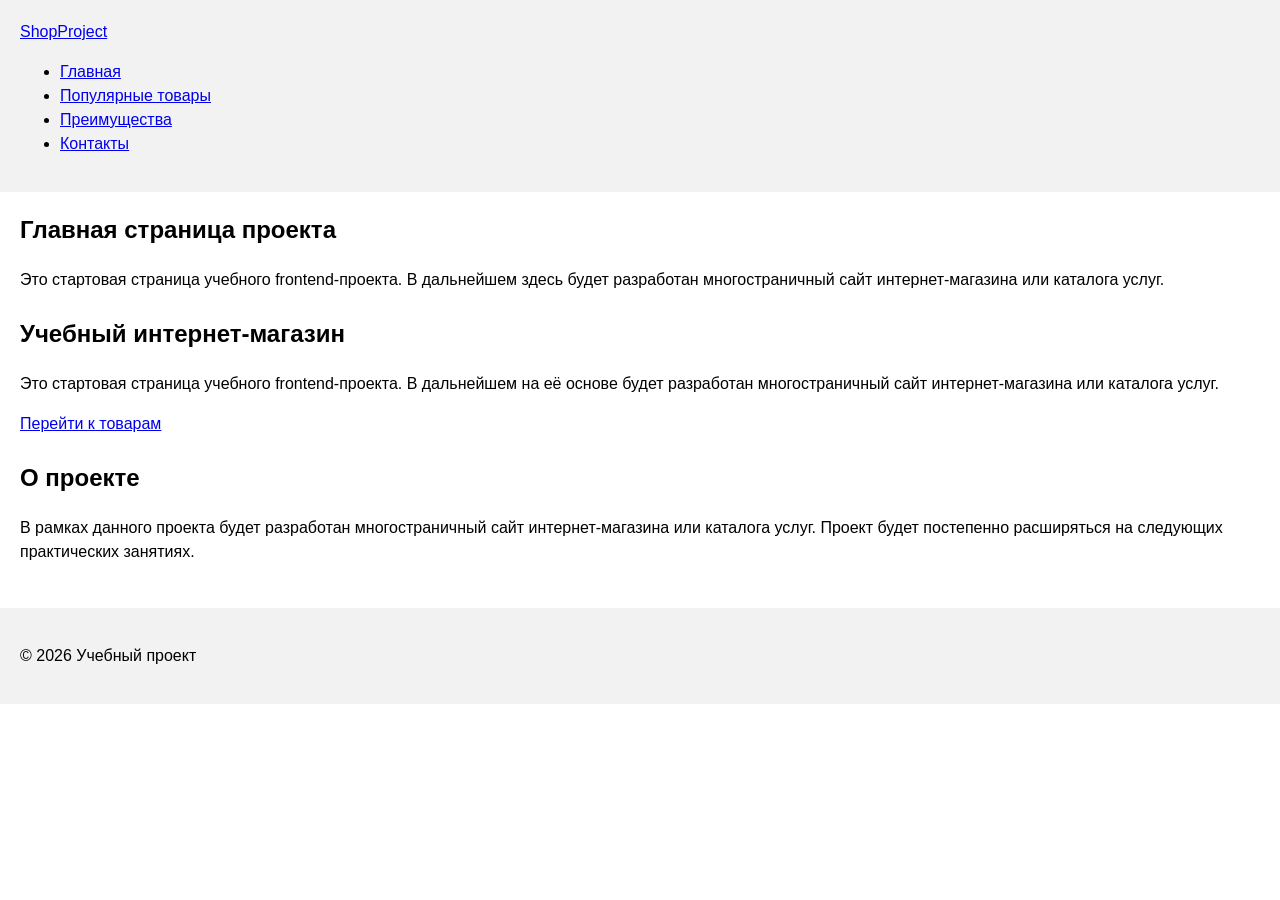
==== index.html @ 8d0f1287 "add hero" ====
<!DOCTYPE html>
<html lang="ru">
<head>
  <meta charset="UTF-8">
  <meta name="viewport" content="width=device-width, initial-scale=1.0">
  <title>Каталог товаров</title>
  <link rel="stylesheet" href="css/style.css">
</head>
<body>
<header>
  <div class="site-header">
    <a class="site-logo" href="index.html">ShopProject</a>

    <nav class="site-nav" aria-label="Основная навигация">
      <ul class="site-nav__list">
        <li><a href="index.html">Главная</a></li>
        <li><a href="#popular">Популярные товары</a></li>
        <li><a href="#advantages">Преимущества</a></li>
        <li><a href="#contacts">Контакты</a></li>
      </ul>
    </nav>
  </div>
</header>


  <main>
    <section>
      <h2>Главная страница проекта</h2>
      <p>
        Это стартовая страница учебного frontend-проекта.
        В дальнейшем здесь будет разработан многостраничный сайт
        интернет-магазина или каталога услуг.
      </p>
    </section>
    <section class="hero">
  <h1>Учебный интернет-магазин</h1>
  <p>
    Это стартовая страница учебного frontend-проекта.
    В дальнейшем на её основе будет разработан многостраничный сайт
    интернет-магазина или каталога услуг.
  </p>
  <a class="button" href="#popular">Перейти к товарам</a>
</section>

<section>
  <h2>О проекте</h2>
  <p>
    В рамках данного проекта будет разработан многостраничный сайт
    интернет-магазина или каталога услуг. Проект будет постепенно
    расширяться на следующих практических занятиях.
  </p>
</section>

  </main>

  <footer>
    <p>&copy; 2026 Учебный проект</p>
  </footer>
</body>
</html>
---- css/style.css ----
body {
  margin: 0;
  font-family: Arial, sans-serif;
  line-height: 1.5;
}

header,
main,
footer {
  padding: 20px;
}

header {
  background-color: #f2f2f2;
}

footer {
  background-color: #f2f2f2;
}
section {
  margin-bottom: 24px;
}

section h2 {
  margin-top: 0;
}
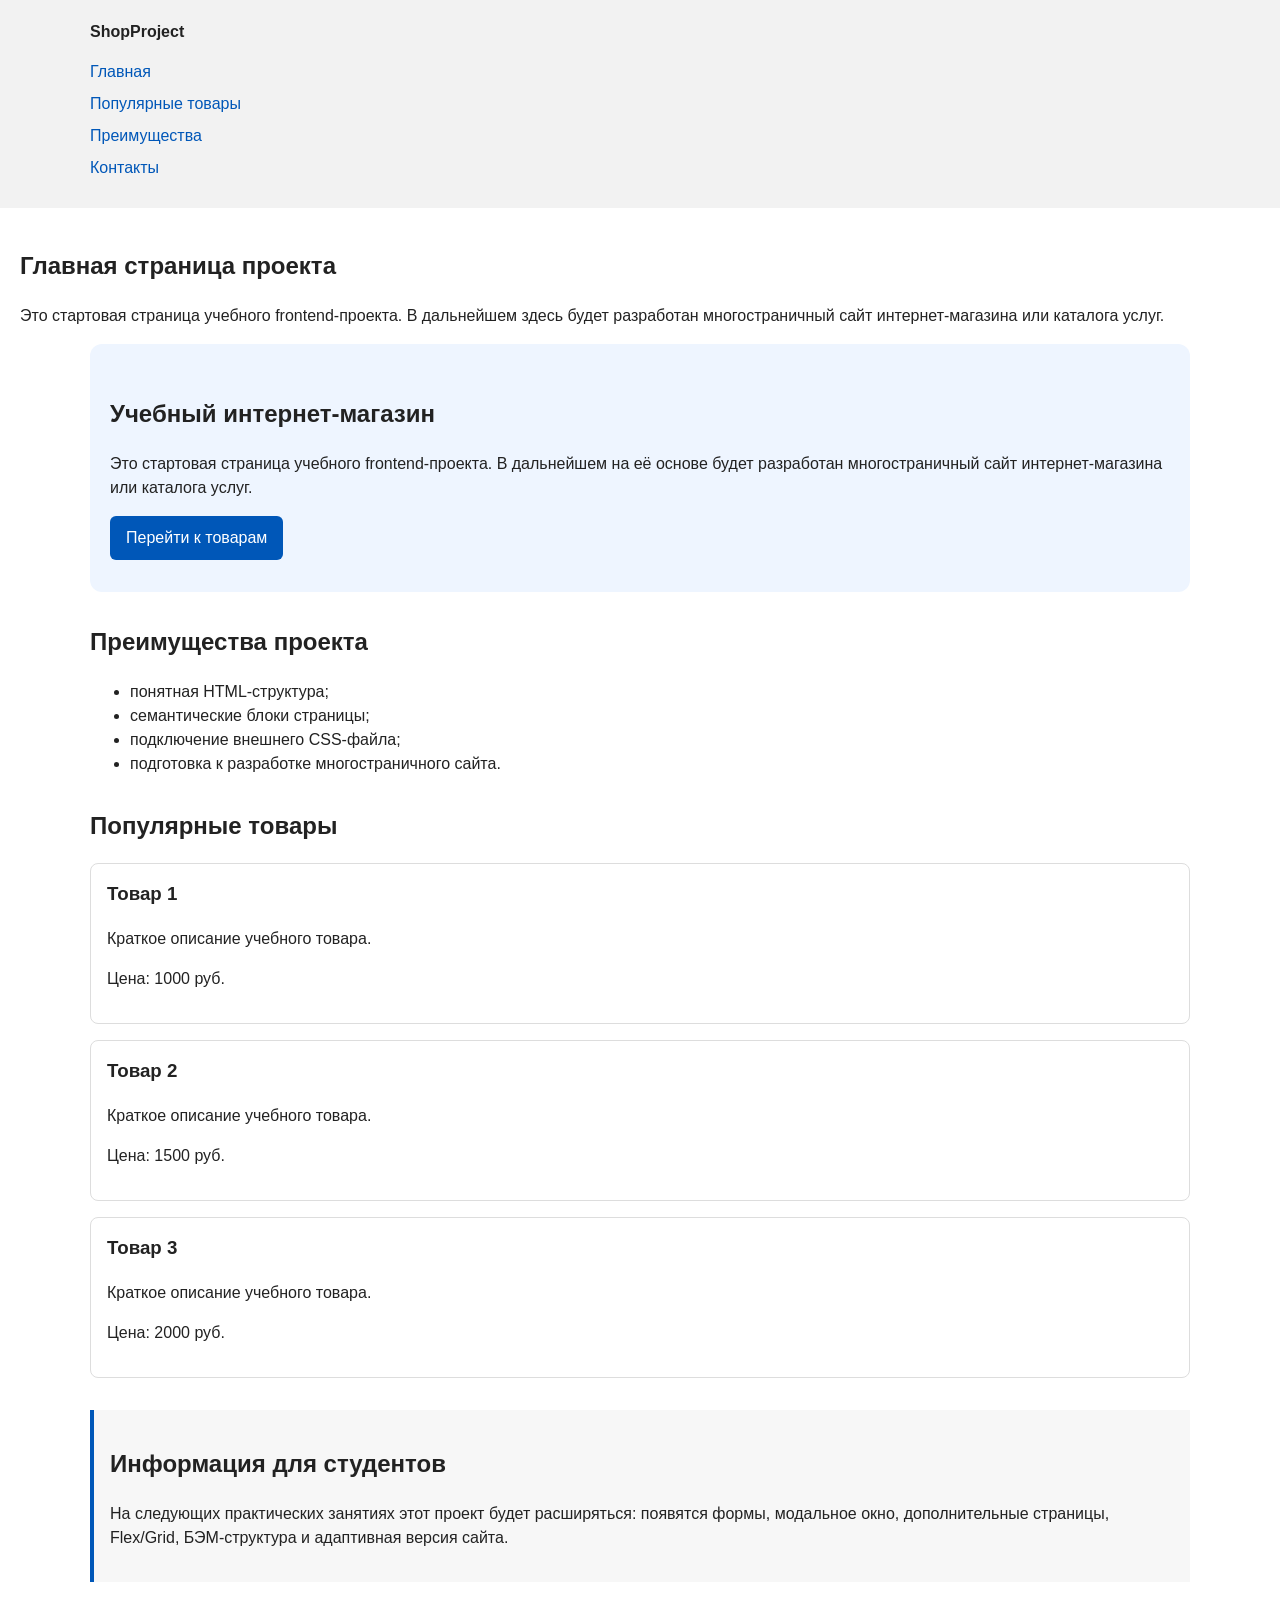
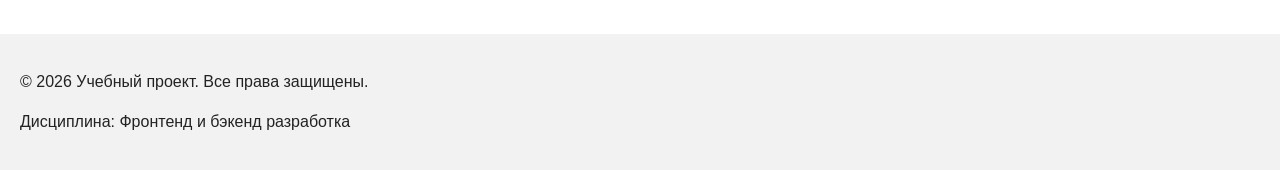
==== commit 495c598d: "feat: add semantic HTML structure and base CSS styles" ====
--- a/index.html
+++ b/index.html
@@ -41,20 +41,55 @@
   </p>
   <a class="button" href="#popular">Перейти к товарам</a>
 </section>
+<section class="section" id="advantages">
+  <h2>Преимущества проекта</h2>
 
-<section>
-  <h2>О проекте</h2>
+  <ul class="advantages-list">
+    <li>понятная HTML-структура;</li>
+    <li>семантические блоки страницы;</li>
+    <li>подключение внешнего CSS-файла;</li>
+    <li>подготовка к разработке многостраничного сайта.</li>
+  </ul>
+</section>
+<section class="section" id="popular">
+  <h2>Популярные товары</h2>
+
+  <article class="product-card">
+    <h3>Товар 1</h3>
+    <p>Краткое описание учебного товара.</p>
+    <p>Цена: 1000 руб.</p>
+  </article>
+
+  <article class="product-card">
+    <h3>Товар 2</h3>
+    <p>Краткое описание учебного товара.</p>
+    <p>Цена: 1500 руб.</p>
+  </article>
+
+  <article class="product-card">
+    <h3>Товар 3</h3>
+    <p>Краткое описание учебного товара.</p>
+    <p>Цена: 2000 руб.</p>
+  </article>
+</section>
+<aside class="aside-info">
+  <h2>Информация для студентов</h2>
   <p>
-    В рамках данного проекта будет разработан многостраничный сайт
-    интернет-магазина или каталога услуг. Проект будет постепенно
-    расширяться на следующих практических занятиях.
+    На следующих практических занятиях этот проект будет расширяться:
+    появятся формы, модальное окно, дополнительные страницы, Flex/Grid,
+    БЭМ-структура и адаптивная версия сайта.
   </p>
-</section>
+</aside>
+
+
+
 
   </main>
 
-  <footer>
-    <p>&copy; 2026 Учебный проект</p>
-  </footer>
+<footer id="contacts">
+  <p>&copy; 2026 Учебный проект. Все права защищены.</p>
+  <p>Дисциплина: Фронтенд и бэкенд разработка</p>
+</footer>
+
 </body>
 </html>
--- a/css/style.css
+++ b/css/style.css
@@ -1,26 +1,169 @@
+/* 
+  Универсальное правило для всех элементов.
+  border-box делает расчёт размеров более понятным:
+  width включает content, padding и border.
+*/
+* {
+  box-sizing: border-box;
+}
+
+/*
+  Убираем стандартный внешний отступ браузера у body.
+  Без этого вокруг страницы может появиться белая рамка.
+*/
 body {
   margin: 0;
-  font-family: Arial, sans-serif;
+  font-family: ComicSansMS, sans-serif;
   line-height: 1.5;
+  color: #222222;
+  background-color: #ffffff;
 }
-
+/*
+  Задаём внутренние отступы для основных областей страницы.
+  Это делает содержимое визуально отделённым от краёв окна браузера.
+*/
 header,
 main,
 footer {
   padding: 20px;
 }
 
+/*
+  Оформляем шапку страницы.
+  Пока используется простой светло-серый фон.
+*/
 header {
   background-color: #f2f2f2;
 }
 
+/*
+  Оформляем подвал страницы тем же фоном,
+  чтобы визуально отделить его от основного содержимого.
+*/
 footer {
   background-color: #f2f2f2;
 }
-section {
-  margin-bottom: 24px;
+/*
+  Ограничиваем ширину содержимого шапки,
+  чтобы оно не растягивалось слишком сильно на широких экранах.
+*/
+.site-header {
+  max-width: 1100px;
+  margin: 0 auto;
 }
 
-section h2 {
+/*
+  Оформляем текстовый логотип.
+*/
+.site-logo {
+  font-weight: bold;
+  text-decoration: none;
+  color: #222222;
+}
+
+/*
+  Убираем стандартные отступы и маркеры списка навигации.
+*/
+.site-nav__list {
+  padding: 0;
+  margin: 16px 0 0;
+  list-style: none;
+}
+
+/*
+  Добавляем расстояние между пунктами меню.
+*/
+.site-nav__list li {
+  margin-bottom: 8px;
+}
+
+/*
+  Оформляем ссылки меню.
+*/
+.site-nav__list a {
+  color: #0057b8;
+  text-decoration: none;
+}
+
+/*
+  При наведении мыши подчёркиваем ссылку.
+  Подробно состояния интерфейса будут рассмотрены в практической работе 1.7.
+*/
+.site-nav__list a:hover {
+  text-decoration: underline;
+}
+
+
+/*
+  Hero-блок — первый крупный блок страницы.
+  Он визуально отделяется от остальных разделов фоном и отступами.
+*/
+.hero {
+  max-width: 1100px;
+  margin: 0 auto 32px;
+  padding: 32px 20px;
+  background-color: #eef5ff;
+  border-radius: 12px;
+}
+
+/*
+  Общий класс для разделов страницы.
+*/
+.section {
+  max-width: 1100px;
+  margin: 0 auto 32px;
+}
+
+/*
+  Убираем лишний верхний отступ у заголовков разделов.
+*/
+.section h2 {
   margin-top: 0;
 }
+/*
+  Карточка товара — самостоятельный блок.
+  На следующих занятиях карточки будут доработаны и выстроены в сетку.
+*/
+.product-card {
+  margin-bottom: 16px;
+  padding: 16px;
+  border: 1px solid #dddddd;
+  border-radius: 8px;
+  background-color: #ffffff;
+}
+
+/*
+  Убираем лишний верхний отступ у заголовка карточки.
+*/
+.product-card h3 {
+  margin-top: 0;
+}
+/*
+  Пока это обычная ссылка, но визуально она оформляется как кнопка.
+*/
+.button {
+  display: inline-block;
+  padding: 10px 16px;
+  color: #ffffff;
+  background-color: #0057b8;
+  text-decoration: none;
+  border-radius: 6px;
+}
+
+/*
+  Простое состояние наведения для кнопки.
+*/
+.button:hover {
+  background-color: #003f86;
+}
+
+/*
+  Дополнительный информационный блок.
+*/
+.aside-info {
+  max-width: 1100px;
+  margin: 0 auto 32px;
+  padding: 16px;
+  border-left: 4px solid #0057b8;
+  background-color: #f7f7f7;
+}
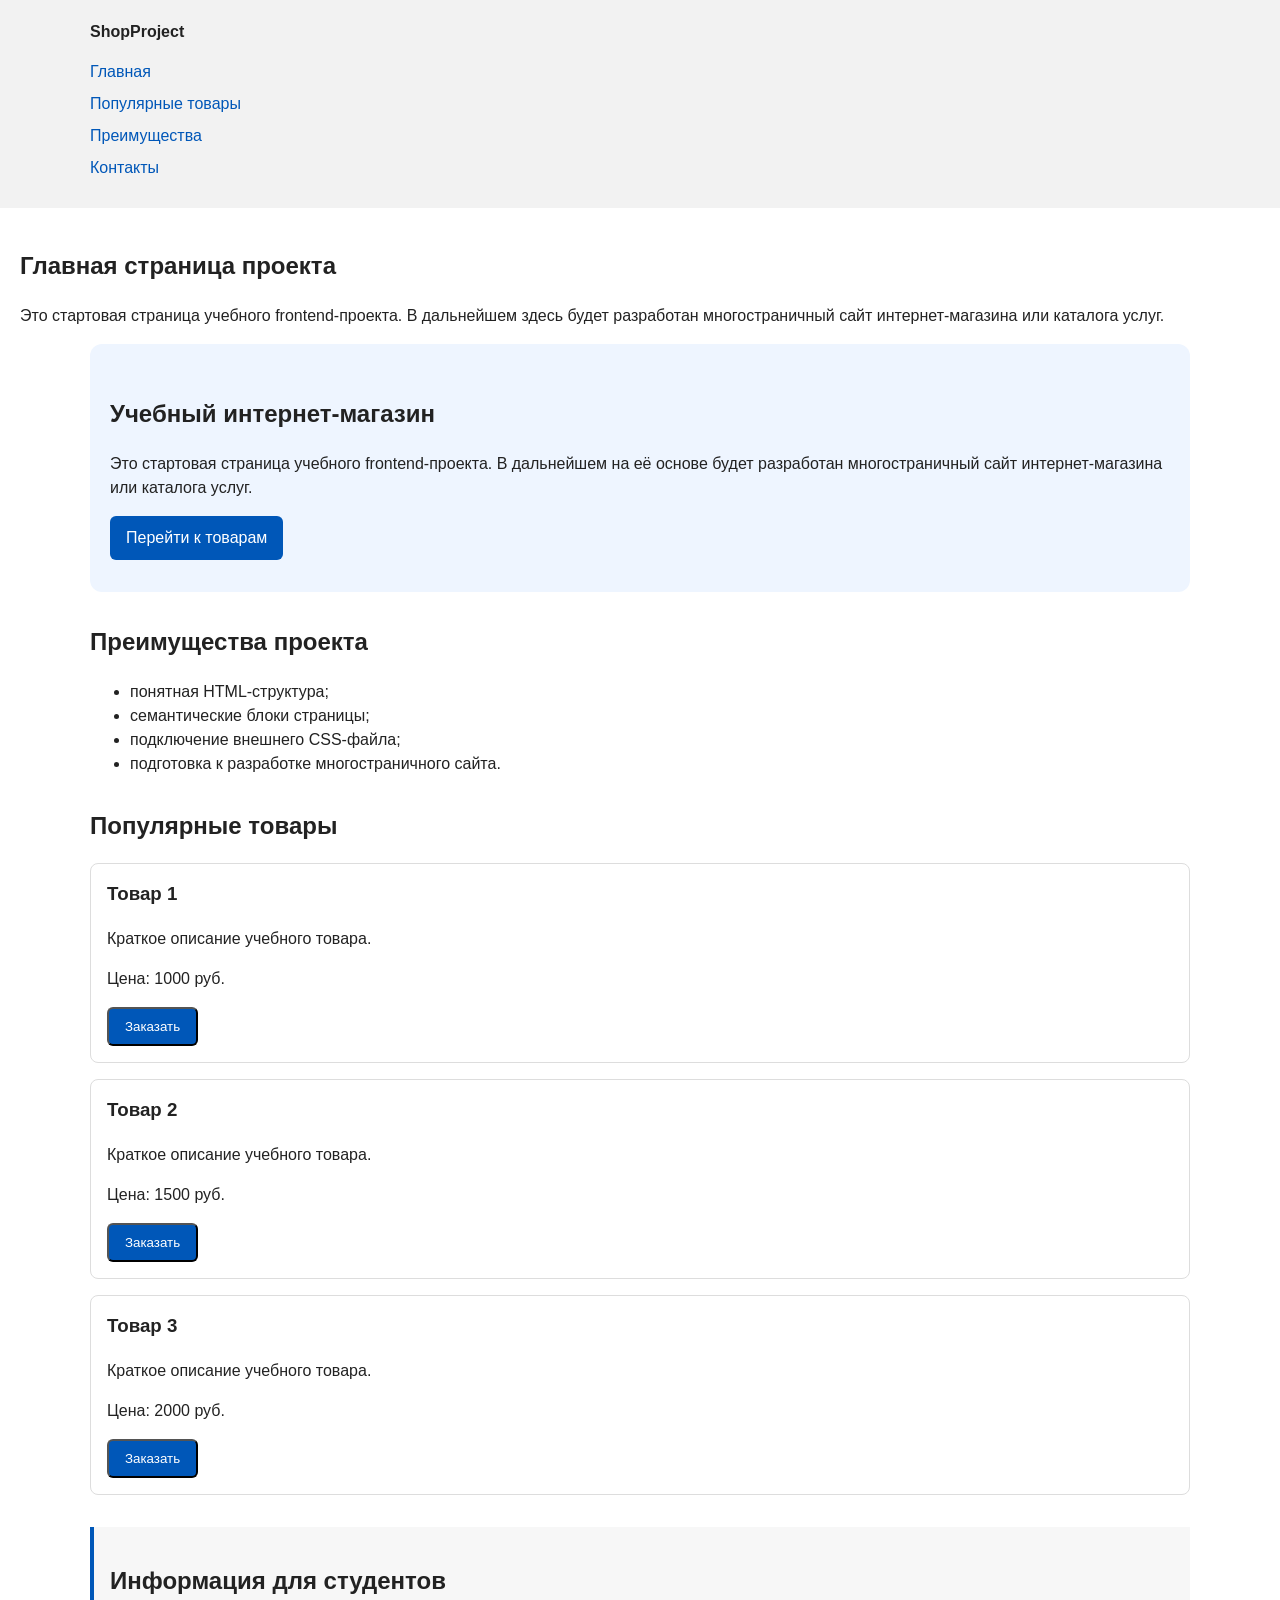
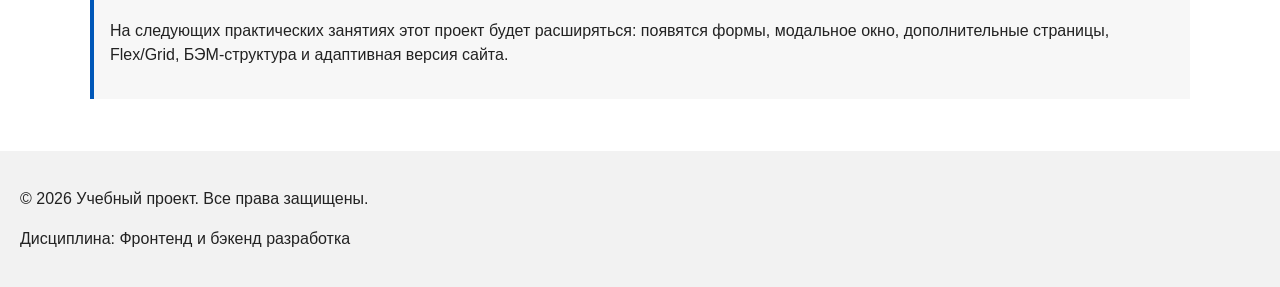
==== commit b148a636: "feat: add order form modal and validation" ====
--- a/index.html
+++ b/index.html
@@ -2,6 +2,7 @@
 <html lang="ru">
 <head>
   <meta charset="UTF-8">
+  <script src="js/main.js" defer></script>
   <meta name="viewport" content="width=device-width, initial-scale=1.0">
   <title>Каталог товаров</title>
   <link rel="stylesheet" href="css/style.css">
@@ -58,18 +59,30 @@
     <h3>Товар 1</h3>
     <p>Краткое описание учебного товара.</p>
     <p>Цена: 1000 руб.</p>
+    <button class="button product-card__button" type="button" data-product="Товар 1">
+  Заказать
+</button>
+
   </article>
 
   <article class="product-card">
     <h3>Товар 2</h3>
     <p>Краткое описание учебного товара.</p>
     <p>Цена: 1500 руб.</p>
+    <button class="button product-card__button" type="button" data-product="Товар 2">
+  Заказать
+</button>
+
   </article>
 
   <article class="product-card">
     <h3>Товар 3</h3>
     <p>Краткое описание учебного товара.</p>
     <p>Цена: 2000 руб.</p>
+    <button class="button product-card__button" type="button" data-product="Товар 3">
+  Заказать
+</button>
+
   </article>
 </section>
 <aside class="aside-info">
@@ -90,6 +103,102 @@
   <p>&copy; 2026 Учебный проект. Все права защищены.</p>
   <p>Дисциплина: Фронтенд и бэкенд разработка</p>
 </footer>
+<dialog class="order-dialog" id="order-dialog" aria-labelledby="order-dialog-title">
+  <h2 id="order-dialog-title">Оформление заявки</h2>
+
+  <form class="order-form" id="order-form" action="#" method="post" novalidate>
+    <input id="selected-product" name="selected-product" type="hidden">
+
+    <div class="form-field">
+      <label for="order-name">Имя</label>
+      <input
+        id="order-name"
+        name="name"
+        type="text"
+        placeholder="Введите ваше имя"
+        minlength="2"
+        autocomplete="given-name"
+        required
+      >
+    </div>
+
+    <div class="form-field">
+      <label for="order-email">E-mail</label>
+      <input
+        id="order-email"
+        name="email"
+        type="email"
+        placeholder="example@mail.ru"
+        autocomplete="email"
+        required
+      >
+    </div>
+
+    <div class="form-field">
+      <label for="order-phone">Телефон</label>
+      <input
+        id="order-phone"
+        name="phone"
+        type="tel"
+        inputmode="tel"
+        placeholder="+7 (900) 000-00-00"
+        pattern="^\+7 \(\d{3}\) \d{3}-\d{2}-\d{2}$"
+        required
+      >
+      <small>Формат: +7 (900) 000-00-00</small>
+    </div>
+
+    <div class="form-field">
+      <label for="order-date">Дата связи</label>
+      <input
+        id="order-date"
+        name="date"
+        type="date"
+      >
+    </div>
+
+    <div class="form-field">
+      <label for="order-topic">Тема заявки</label>
+      <select id="order-topic" name="topic" required>
+        <option value="">Выберите тему</option>
+        <option value="product">Заказ товара</option>
+        <option value="consultation">Консультация</option>
+        <option value="delivery">Доставка</option>
+      </select>
+    </div>
+
+    <div class="form-field">
+      <label for="order-comment">Комментарий</label>
+      <textarea
+        id="order-comment"
+        name="comment"
+        rows="4"
+        placeholder="Укажите дополнительную информацию"
+      ></textarea>
+    </div>
+
+    <div class="form-field form-field--checkbox">
+      <label>
+        <input
+          id="order-agreement"
+          name="agreement"
+          type="checkbox"
+          required
+        >
+        Я согласен на обработку данных
+      </label>
+    </div>
+
+    <div class="form-actions">
+      <button type="button" id="close-order-dialog">Закрыть</button>
+      <button type="submit">Отправить заявку</button>
+    </div>
+  </form>
+</dialog>
+
+<p class="success-message" id="success-message" hidden>
+  Форма успешно отправлена!
+</p>
 
 </body>
 </html>
--- a/css/style.css
+++ b/css/style.css
@@ -167,3 +167,105 @@
   border-left: 4px solid #0057b8;
   background-color: #f7f7f7;
 }
+
+/*
+  Модальное окно.
+  Элемент dialog сам умеет открываться поверх страницы.
+*/
+.order-dialog {
+  width: min(100% - 32px, 560px);
+  padding: 24px;
+  border: none;
+  border-radius: 12px;
+}
+
+/*
+  Затемнение фона за модальным окном.
+*/
+.order-dialog::backdrop {
+  background-color: rgba(0, 0, 0, 0.5);
+}
+
+/*
+  Поле формы.
+  Каждый блок получает нижний отступ.
+*/
+.form-field {
+  margin-bottom: 16px;
+}
+
+/*
+  Подпись поля.
+*/
+.form-field label {
+  display: block;
+  margin-bottom: 6px;
+}
+
+/*
+  Основные поля формы.
+*/
+.form-field input,
+.form-field select,
+.form-field textarea {
+  width: 100%;
+  padding: 10px 12px;
+  border: 1px solid #cccccc;
+  border-radius: 6px;
+  font: inherit;
+}
+
+/*
+  Checkbox не должен занимать всю ширину.
+*/
+.form-field input[type="checkbox"] {
+  width: auto;
+}
+
+/*
+  Подсказка под полем телефона.
+*/
+.form-field small {
+  display: block;
+  margin-top: 4px;
+  color: #666666;
+}
+
+/*
+  Видимый фокус для клавиатурной навигации.
+*/
+.form-field input:focus-visible,
+.form-field select:focus-visible,
+.form-field textarea:focus-visible,
+.form-actions button:focus-visible {
+  outline: 2px solid #0057b8;
+  outline-offset: 2px;
+}
+
+/*
+  Подсветка ошибочных полей.
+  Атрибут aria-invalid будет добавляться через JavaScript.
+*/
+[aria-invalid="true"] {
+  border-color: #b00020;
+}
+
+/*
+  Кнопки формы.
+*/
+.form-actions {
+  display: flex;
+  gap: 12px;
+  margin-top: 20px;
+}
+
+/*
+  Сообщение об успешной отправке.
+*/
+.success-message {
+  max-width: 1100px;
+  margin: 24px auto;
+  padding: 16px;
+  border-left: 4px solid #168a2f;
+  background-color: #eefaf0;
+}
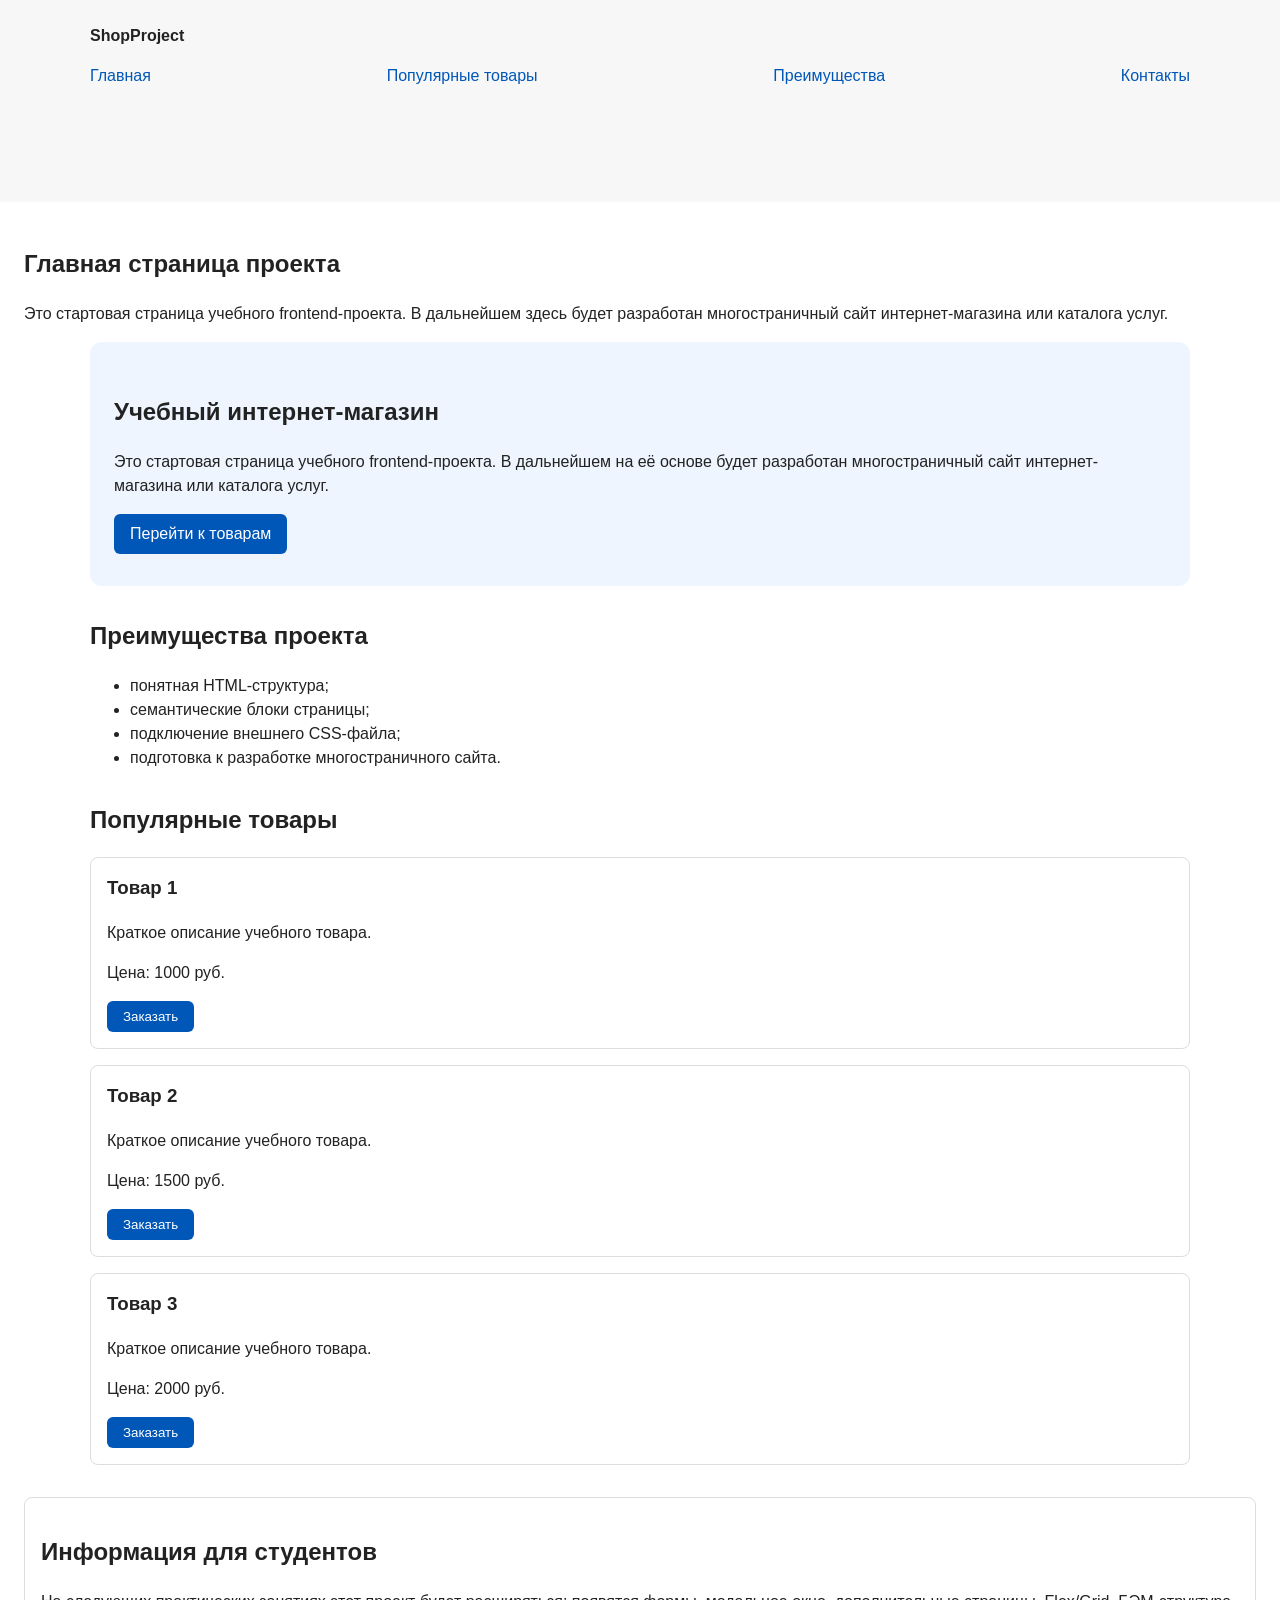
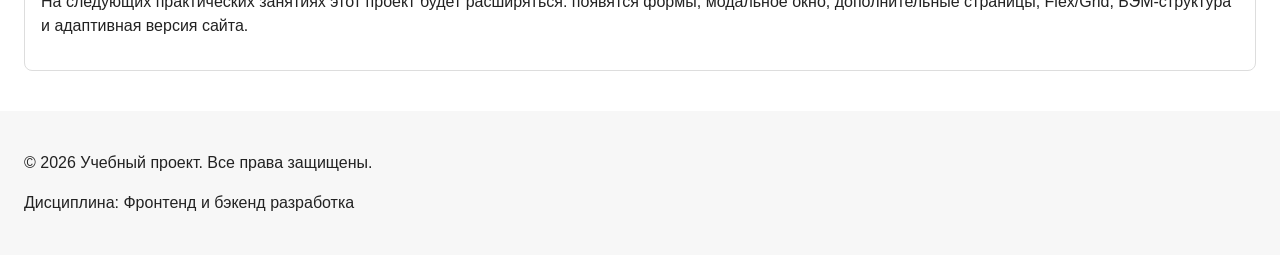
==== commit 717d7de6: "add flex" ====
--- a/index.html
+++ b/index.html
@@ -14,10 +14,13 @@
 
     <nav class="site-nav" aria-label="Основная навигация">
       <ul class="site-nav__list">
-        <li><a href="index.html">Главная</a></li>
-        <li><a href="#popular">Популярные товары</a></li>
-        <li><a href="#advantages">Преимущества</a></li>
-        <li><a href="#contacts">Контакты</a></li>
+      <div class="flex-wrapper">
+        <div id="one"><a href="index.html">Главная</a></div>
+        <div id="two"><a href="#popular">Популярные товары</a></div>
+        <div id="three"><a href="#advantages">Преимущества</a></div> 
+        <dic id="four"><a href="#contacts">Контакты</a></div>
+      </div>
+
       </ul>
     </nav>
   </div>
@@ -85,14 +88,17 @@
 
   </article>
 </section>
-<aside class="aside-info">
-  <h2>Информация для студентов</h2>
-  <p>
+<aside class="product-card">
+
+  <h2 class="product-card__title">Информация для студентов</h2>
+  <p class="product-card__price">
     На следующих практических занятиях этот проект будет расширяться:
     появятся формы, модальное окно, дополнительные страницы, Flex/Grid,
     БЭМ-структура и адаптивная версия сайта.
   </p>
 </aside>
+
+
 
 
 
--- a/css/style.css
+++ b/css/style.css
@@ -3,6 +3,41 @@
   border-box делает расчёт размеров более понятным:
   width включает content, padding и border.
 */
+/* ===============================
+   1. Переменные проекта
+   =============================== */
+
+:root {
+  /* Основные цвета проекта */
+  --color-bg: #ffffff;
+  --color-text: #222222;
+  --color-muted: #666666;
+  --color-primary: #0057b8;
+  --color-primary-dark: #003f86;
+  --color-border: #dddddd;
+  --color-surface: #f7f7f7;
+  --color-surface-accent: #eef5ff;
+  --color-danger: #b00020;
+  --color-success: #168a2f;
+  --color-success-bg: #eefaf0;
+  --color-white: #ffffff;
+
+  /* Отступы */
+  --space-xs: 4px;
+  --space-sm: 8px;
+  --space-md: 16px;
+  --space-lg: 24px;
+  --space-xl: 32px;
+
+  /* Скругления */
+  --radius-sm: 6px;
+  --radius-md: 8px;
+  --radius-lg: 12px;
+
+  /* Размеры */
+  --container-width: 1100px;
+}
+
 * {
   box-sizing: border-box;
 }
@@ -11,13 +46,39 @@
   Убираем стандартный внешний отступ браузера у body.
   Без этого вокруг страницы может появиться белая рамка.
 */
+/* ===============================
+   2. Базовые стили
+   =============================== */
+
+* {
+  box-sizing: border-box;
+}
+
 body {
+  
   margin: 0;
-  font-family: ComicSansMS, sans-serif;
+  font-family: Arial, sans-serif;
   line-height: 1.5;
-  color: #222222;
-  background-color: #ffffff;
-}
+  color: var(--color-text);
+  background-color: var(--color-bg);
+}
+/* ===============================
+   3. Общие элементы интерфейса
+   =============================== */
+
+a {
+  color: var(--color-primary);
+}
+
+a:hover {
+  color: var(--color-primary-dark);
+}
+
+a:focus-visible {
+  outline: 2px solid var(--color-primary);
+  outline-offset: 3px;
+}
+
 /*
   Задаём внутренние отступы для основных областей страницы.
   Это делает содержимое визуально отделённым от краёв окна браузера.
@@ -25,24 +86,33 @@
 header,
 main,
 footer {
-  padding: 20px;
-}
+  padding: var(--space-lg);
+}
+
 
 /*
   Оформляем шапку страницы.
   Пока используется простой светло-серый фон.
 */
 header {
-  background-color: #f2f2f2;
-}
+  background-color: var(--color-surface);
+  position: sticky;
+  top: 0;
+  z-index: 1000;
+  ;
+  
+}
+
+footer {
+  background-color: var(--color-surface);
+}
+
 
 /*
   Оформляем подвал страницы тем же фоном,
   чтобы визуально отделить его от основного содержимого.
 */
-footer {
-  background-color: #f2f2f2;
-}
+
 /*
   Ограничиваем ширину содержимого шапки,
   чтобы оно не растягивалось слишком сильно на широких экранах.
@@ -98,13 +168,27 @@
   Hero-блок — первый крупный блок страницы.
   Он визуально отделяется от остальных разделов фоном и отступами.
 */
+/* ===============================
+   4. Компоненты страницы
+   =============================== */
+
 .hero {
-  max-width: 1100px;
-  margin: 0 auto 32px;
-  padding: 32px 20px;
-  background-color: #eef5ff;
-  border-radius: 12px;
-}
+  max-width: var(--container-width);
+  margin: 0 auto var(--space-xl);
+  padding: var(--space-xl) var(--space-lg);
+  background-color: var(--color-surface-accent);
+  border-radius: var(--radius-lg);
+}
+
+.section {
+  max-width: var(--container-width);
+  margin: 0 auto var(--space-xl);
+}
+
+.section h2 {
+  margin-top: 0;
+}
+
 
 /*
   Общий класс для разделов страницы.
@@ -125,121 +209,144 @@
   На следующих занятиях карточки будут доработаны и выстроены в сетку.
 */
 .product-card {
-  margin-bottom: 16px;
-  padding: 16px;
-  border: 1px solid #dddddd;
-  border-radius: 8px;
-  background-color: #ffffff;
-}
-
-/*
-  Убираем лишний верхний отступ у заголовка карточки.
-*/
+  margin-bottom: var(--space-md);
+  padding: var(--space-md);
+  border: 1px solid var(--color-border);
+  border-radius: var(--radius-md);
+  background-color: var(--color-bg);
+}
+
+.product-card:hover {
+  border-color: var(--color-primary);
+}
+
 .product-card h3 {
   margin-top: 0;
 }
+
 /*
   Пока это обычная ссылка, но визуально она оформляется как кнопка.
 */
 .button {
   display: inline-block;
-  padding: 10px 16px;
-  color: #ffffff;
-  background-color: #0057b8;
+  padding: var(--space-sm) var(--space-md);
+  color: var(--color-white);
+  background-color: var(--color-primary);
   text-decoration: none;
-  border-radius: 6px;
-}
-
-/*
-  Простое состояние наведения для кнопки.
-*/
+  border: none;
+  border-radius: var(--radius-sm);
+  cursor: pointer;
+}
+
 .button:hover {
-  background-color: #003f86;
-}
+  background-color: var(--color-primary-dark);
+}
+
+.button:focus-visible {
+  outline: 2px solid var(--color-primary);
+  outline-offset: 3px;
+}
+
+.button:disabled {
+  opacity: 0.6;
+  cursor: not-allowed;
+}
+
 
 /*
   Дополнительный информационный блок.
 */
 .aside-info {
-  max-width: 1100px;
-  margin: 0 auto 32px;
-  padding: 16px;
-  border-left: 4px solid #0057b8;
-  background-color: #f7f7f7;
+  max-width: var(--container-width);
+  margin: 0 auto var(--space-xl);
+  padding: var(--space-md);
+  border-left: 4px solid var(--color-primary);
+  background-color: var(--color-surface);
+}
+.container {
+  display: grid;
+  grid-template-columns: 1fr 2fr 1fr;
+  gap: 10px;
 }
 
 /*
   Модальное окно.
   Элемент dialog сам умеет открываться поверх страницы.
 */
+/* ===============================
+   5. Форма и модальное окно
+   =============================== */
+
 .order-dialog {
   width: min(100% - 32px, 560px);
-  padding: 24px;
+  padding: var(--space-lg);
   border: none;
-  border-radius: 12px;
-}
-
-/*
-  Затемнение фона за модальным окном.
-*/
+  border-radius: var(--radius-lg);
+}
+.flex-wrapper {
+  display: flex;
+  flex-wrap: wrap;
+  justify-content: space-between;
+  margin-bottom: 90px; 
+}
+
+
+
 .order-dialog::backdrop {
   background-color: rgba(0, 0, 0, 0.5);
 }
 
-/*
-  Поле формы.
-  Каждый блок получает нижний отступ.
-*/
 .form-field {
-  margin-bottom: 16px;
-}
-
-/*
-  Подпись поля.
-*/
+  margin-bottom: var(--space-md);
+}
+
 .form-field label {
   display: block;
-  margin-bottom: 6px;
-}
-
-/*
-  Основные поля формы.
-*/
+  margin-bottom: var(--space-xs);
+}
+
 .form-field input,
 .form-field select,
 .form-field textarea {
   width: 100%;
   padding: 10px 12px;
-  border: 1px solid #cccccc;
-  border-radius: 6px;
+  border: 1px solid var(--color-border);
+  border-radius: var(--radius-sm);
   font: inherit;
 }
 
-/*
-  Checkbox не должен занимать всю ширину.
-*/
 .form-field input[type="checkbox"] {
   width: auto;
 }
 
-/*
-  Подсказка под полем телефона.
-*/
 .form-field small {
   display: block;
-  margin-top: 4px;
-  color: #666666;
-}
-
-/*
-  Видимый фокус для клавиатурной навигации.
-*/
+  margin-top: var(--space-xs);
+  color: var(--color-muted);
+}
+.form-field input:hover,
+.form-field select:hover,
+.form-field textarea:hover {
+  border-color: var(--color-primary);
+}
+
 .form-field input:focus-visible,
 .form-field select:focus-visible,
 .form-field textarea:focus-visible,
 .form-actions button:focus-visible {
-  outline: 2px solid #0057b8;
-  outline-offset: 2px;
+  outline: 2px solid var(--color-primary);
+  outline-offset: 3px;
+}
+
+[aria-invalid="true"] {
+  border-color: var(--color-danger);
+}
+.success-message {
+  max-width: var(--container-width);
+  margin: var(--space-lg) auto;
+  padding: var(--space-md);
+  border-left: 4px solid var(--color-success);
+  background-color: var(--color-success-bg);
 }
 
 /*
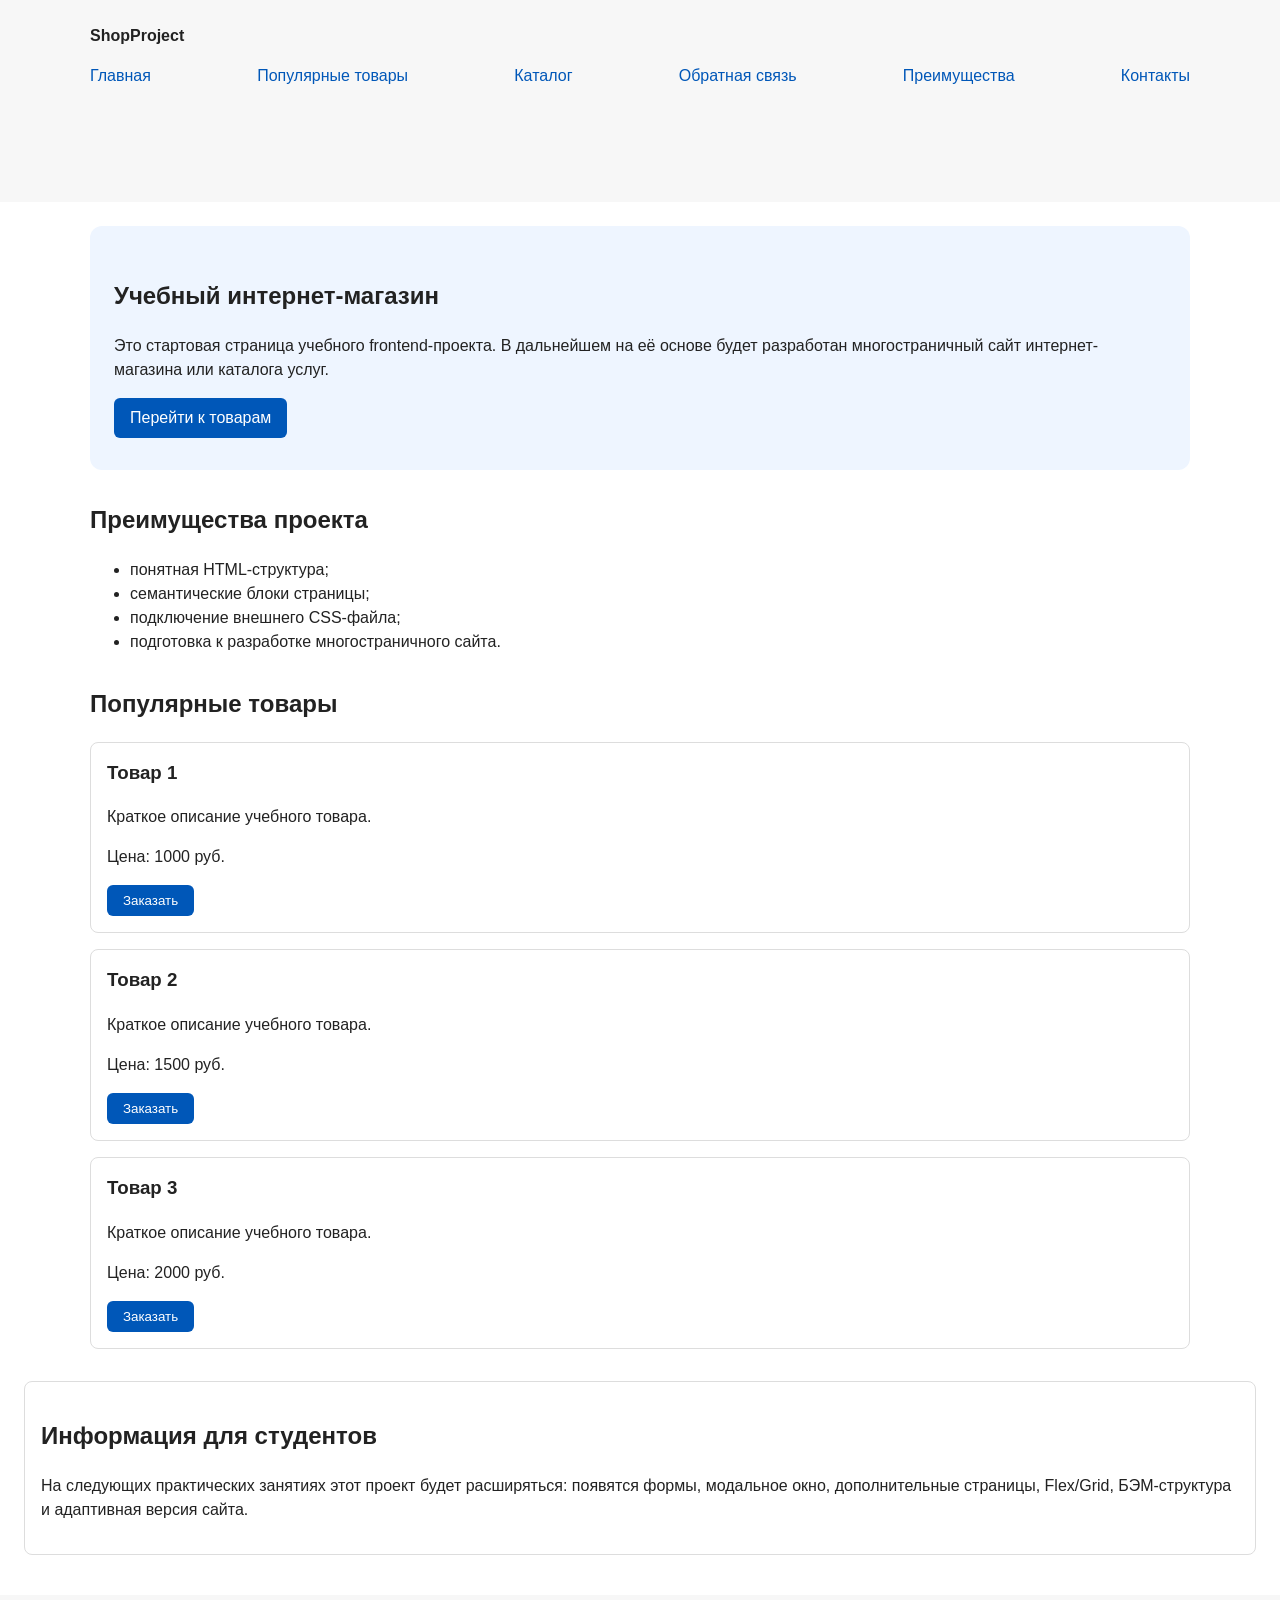
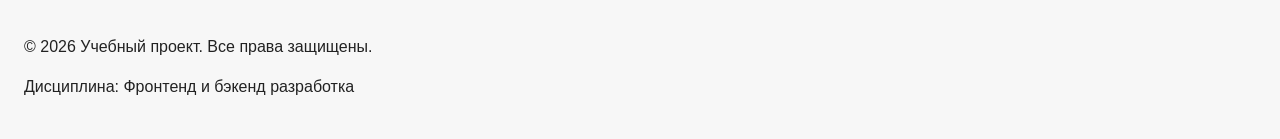
==== commit 68b25f70: "feat: add multi-page structure navigation and anchors" ====
--- a/index.html
+++ b/index.html
@@ -6,6 +6,11 @@
   <meta name="viewport" content="width=device-width, initial-scale=1.0">
   <title>Каталог товаров</title>
   <link rel="stylesheet" href="css/style.css">
+  <meta property="og:type" content="website">
+<meta property="og:title" content="Учебный интернет-магазин">
+<meta property="og:description" content="Учебный frontend-проект интернет-магазина.">
+<meta property="og:image" content="https://username.github.io/kr1-html-css-shop/images/preview.jpg">
+
 </head>
 <body>
 <header>
@@ -13,15 +18,20 @@
     <a class="site-logo" href="index.html">ShopProject</a>
 
     <nav class="site-nav" aria-label="Основная навигация">
-      <ul class="site-nav__list">
-      <div class="flex-wrapper">
+  <ul class="site-nav__list">
+
+    <div class="flex-wrapper">
         <div id="one"><a href="index.html">Главная</a></div>
         <div id="two"><a href="#popular">Популярные товары</a></div>
+        <div id="two"><a href="catalog.html">Каталог</a></div>
+        <div id="two"><a href="index.html#contacts">Обратная связь</a></div>
         <div id="three"><a href="#advantages">Преимущества</a></div> 
         <dic id="four"><a href="#contacts">Контакты</a></div>
       </div>
-
-      </ul>
+  </ul>
+</nav>
+
+
     </nav>
   </div>
 </header>
@@ -29,12 +39,7 @@
 
   <main>
     <section>
-      <h2>Главная страница проекта</h2>
-      <p>
-        Это стартовая страница учебного frontend-проекта.
-        В дальнейшем здесь будет разработан многостраничный сайт
-        интернет-магазина или каталога услуг.
-      </p>
+
     </section>
     <section class="hero">
   <h1>Учебный интернет-магазин</h1>
--- a/css/style.css
+++ b/css/style.css
@@ -376,3 +376,25 @@
   border-left: 4px solid #168a2f;
   background-color: #eefaf0;
 }
+.breadcrumbs {
+  max-width: var(--container-width);
+  margin: 0 auto var(--space-md);
+  font-size: 14px;
+  color: var(--color-muted);
+}
+
+.breadcrumbs a {
+  color: var(--color-primary);
+}
+
+.breadcrumbs span::before {
+  content: " / ";
+  color: var(--color-muted);
+}
+html {
+  scroll-behavior: smooth;
+}
+:target {
+  outline: 2px dashed var(--color-primary);
+  outline-offset: 4px;
+}
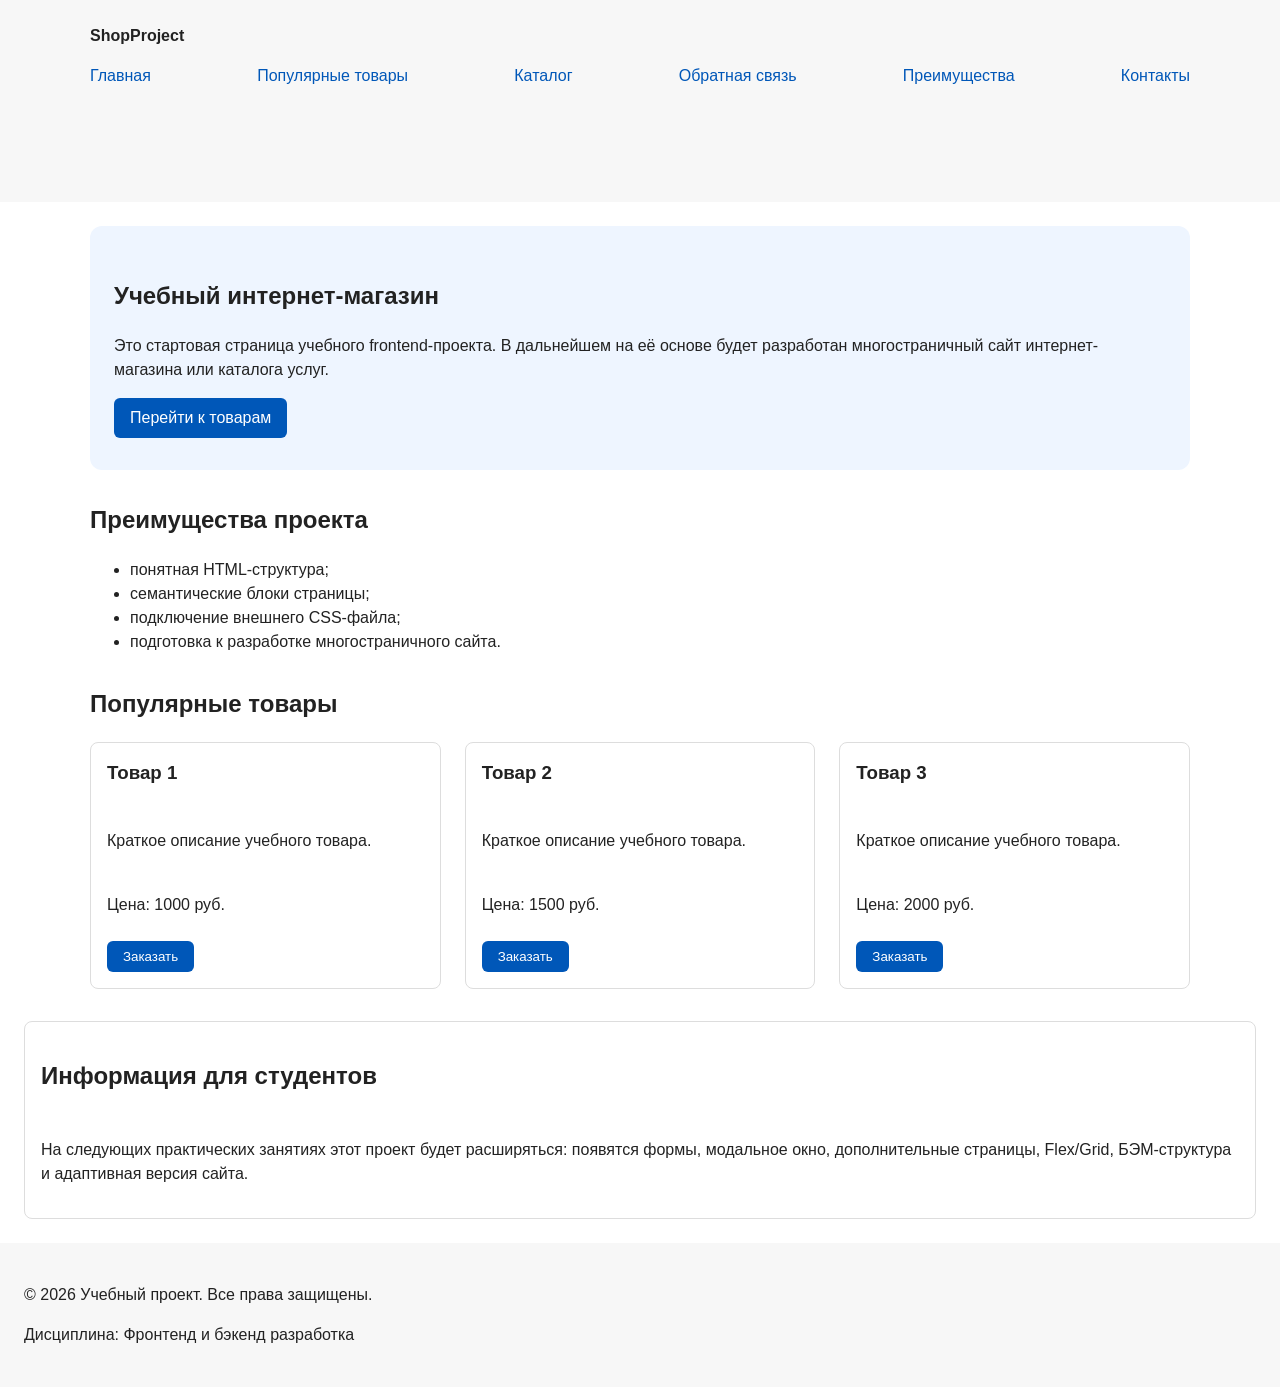
==== commit 161bba43: "feat: add flex navigation and grid catalog layout" ====
--- a/index.html
+++ b/index.html
@@ -63,36 +63,36 @@
 <section class="section" id="popular">
   <h2>Популярные товары</h2>
 
-  <article class="product-card">
-    <h3>Товар 1</h3>
-    <p>Краткое описание учебного товара.</p>
-    <p>Цена: 1000 руб.</p>
-    <button class="button product-card__button" type="button" data-product="Товар 1">
-  Заказать
-</button>
-
-  </article>
-
-  <article class="product-card">
-    <h3>Товар 2</h3>
-    <p>Краткое описание учебного товара.</p>
-    <p>Цена: 1500 руб.</p>
-    <button class="button product-card__button" type="button" data-product="Товар 2">
-  Заказать
-</button>
-
-  </article>
-
-  <article class="product-card">
-    <h3>Товар 3</h3>
-    <p>Краткое описание учебного товара.</p>
-    <p>Цена: 2000 руб.</p>
-    <button class="button product-card__button" type="button" data-product="Товар 3">
-  Заказать
-</button>
-
-  </article>
+  <div class="products-grid">
+    <article class="product-card">
+      <h3>Товар 1</h3>
+      <p>Краткое описание учебного товара.</p>
+      <p>Цена: 1000 руб.</p>
+      <button class="button product-card__button" type="button" data-product="Товар 1">
+        Заказать
+      </button>
+    </article>
+
+    <article class="product-card">
+      <h3>Товар 2</h3>
+      <p>Краткое описание учебного товара.</p>
+      <p>Цена: 1500 руб.</p>
+      <button class="button product-card__button" type="button" data-product="Товар 2">
+        Заказать
+      </button>
+    </article>
+
+    <article class="product-card">
+      <h3>Товар 3</h3>
+      <p>Краткое описание учебного товара.</p>
+      <p>Цена: 2000 руб.</p>
+      <button class="button product-card__button" type="button" data-product="Товар 3">
+        Заказать
+      </button>
+    </article>
+  </div>
 </section>
+
 <aside class="product-card">
 
   <h2 class="product-card__title">Информация для студентов</h2>
--- a/css/style.css
+++ b/css/style.css
@@ -398,3 +398,64 @@
   outline: 2px dashed var(--color-primary);
   outline-offset: 4px;
 }
+.products-grid {
+  display: grid;
+  grid-template-columns: repeat(3, 1fr);
+  gap: var(--space-lg);
+}
+
+.product-card {
+  display: flex;
+  flex-direction: column;
+  gap: var(--space-sm);
+  margin-bottom: 0;
+  padding: var(--space-md);
+  border: 1px solid var(--color-border);
+  border-radius: var(--radius-md);
+  background-color: var(--color-bg);
+}
+
+.product-card .button {
+  margin-top: auto;
+  align-self: flex-start;
+}
+.catalog-layout {
+  max-width: var(--container-width);
+  margin: 0 auto var(--space-xl);
+  display: grid;
+  grid-template-columns: 260px 1fr;
+  grid-template-areas: "filters products";
+  gap: var(--space-lg);
+}
+
+.catalog-filters {
+  grid-area: filters;
+  padding: var(--space-md);
+  border: 1px solid var(--color-border);
+  border-radius: var(--radius-md);
+  background-color: var(--color-surface);
+}
+
+.catalog-products {
+  grid-area: products;
+}
+.catalog-layout {
+  max-width: var(--container-width);
+  margin: 0 auto var(--space-xl);
+  display: grid;
+  grid-template-columns: 260px 1fr;
+  grid-template-areas: "filters products";
+  gap: var(--space-lg);
+}
+
+.catalog-filters {
+  grid-area: filters;
+  padding: var(--space-md);
+  border: 1px solid var(--color-border);
+  border-radius: var(--radius-md);
+  background-color: var(--color-surface);
+}
+
+.catalog-products {
+  grid-area: products;
+}
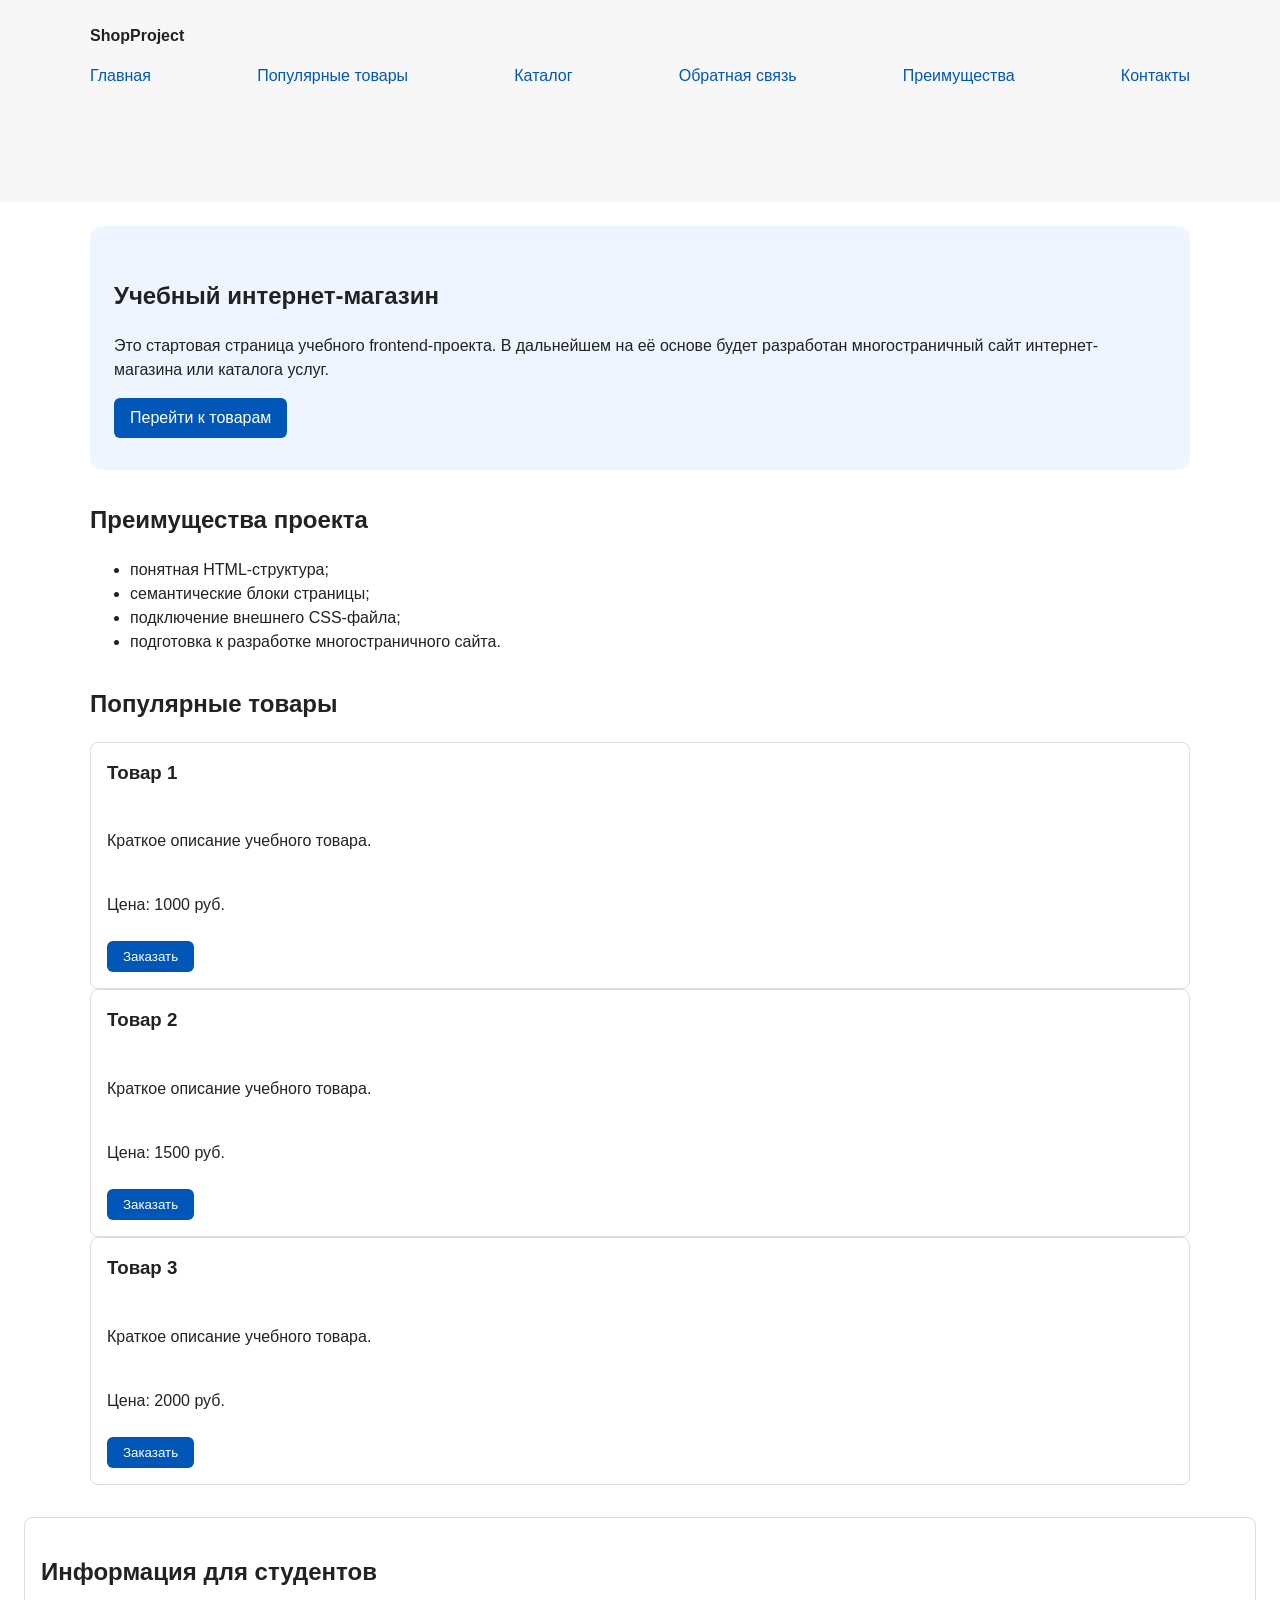
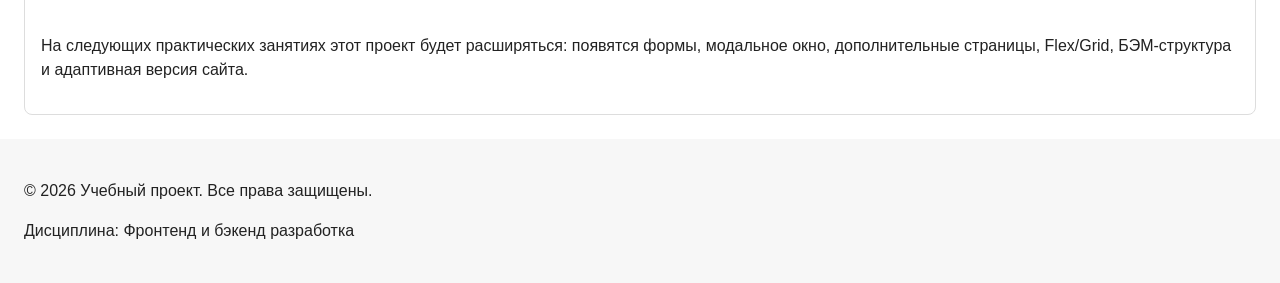
==== commit 4095ca34: "work" ====
--- a/index.html
+++ b/index.html
@@ -4,7 +4,7 @@
   <meta charset="UTF-8">
   <script src="js/main.js" defer></script>
   <meta name="viewport" content="width=device-width, initial-scale=1.0">
-  <title>Каталог товаров</title>
+  <title>Главная страница</title>
   <link rel="stylesheet" href="css/style.css">
   <meta property="og:type" content="website">
 <meta property="og:title" content="Учебный интернет-магазин">
@@ -26,7 +26,7 @@
         <div id="two"><a href="catalog.html">Каталог</a></div>
         <div id="two"><a href="index.html#contacts">Обратная связь</a></div>
         <div id="three"><a href="#advantages">Преимущества</a></div> 
-        <dic id="four"><a href="#contacts">Контакты</a></div>
+        <dic id="four"><a href="contacts.html">Контакты</a></div>
       </div>
   </ul>
 </nav>
@@ -63,36 +63,36 @@
 <section class="section" id="popular">
   <h2>Популярные товары</h2>
 
-  <div class="products-grid">
-    <article class="product-card">
-      <h3>Товар 1</h3>
-      <p>Краткое описание учебного товара.</p>
-      <p>Цена: 1000 руб.</p>
-      <button class="button product-card__button" type="button" data-product="Товар 1">
-        Заказать
-      </button>
-    </article>
-
-    <article class="product-card">
-      <h3>Товар 2</h3>
-      <p>Краткое описание учебного товара.</p>
-      <p>Цена: 1500 руб.</p>
-      <button class="button product-card__button" type="button" data-product="Товар 2">
-        Заказать
-      </button>
-    </article>
-
-    <article class="product-card">
-      <h3>Товар 3</h3>
-      <p>Краткое описание учебного товара.</p>
-      <p>Цена: 2000 руб.</p>
-      <button class="button product-card__button" type="button" data-product="Товар 3">
-        Заказать
-      </button>
-    </article>
-  </div>
+  <article class="product-card">
+    <h3>Товар 1</h3>
+    <p>Краткое описание учебного товара.</p>
+    <p>Цена: 1000 руб.</p>
+    <button class="button product-card__button" type="button" data-product="Товар 1">
+  Заказать
+</button>
+
+  </article>
+
+  <article class="product-card">
+    <h3>Товар 2</h3>
+    <p>Краткое описание учебного товара.</p>
+    <p>Цена: 1500 руб.</p>
+    <button class="button product-card__button" type="button" data-product="Товар 2">
+  Заказать
+</button>
+
+  </article>
+
+  <article class="product-card">
+    <h3>Товар 3</h3>
+    <p>Краткое описание учебного товара.</p>
+    <p>Цена: 2000 руб.</p>
+    <button class="button product-card__button" type="button" data-product="Товар 3">
+  Заказать
+</button>
+
+  </article>
 </section>
-
 <aside class="product-card">
 
   <h2 class="product-card__title">Информация для студентов</h2>
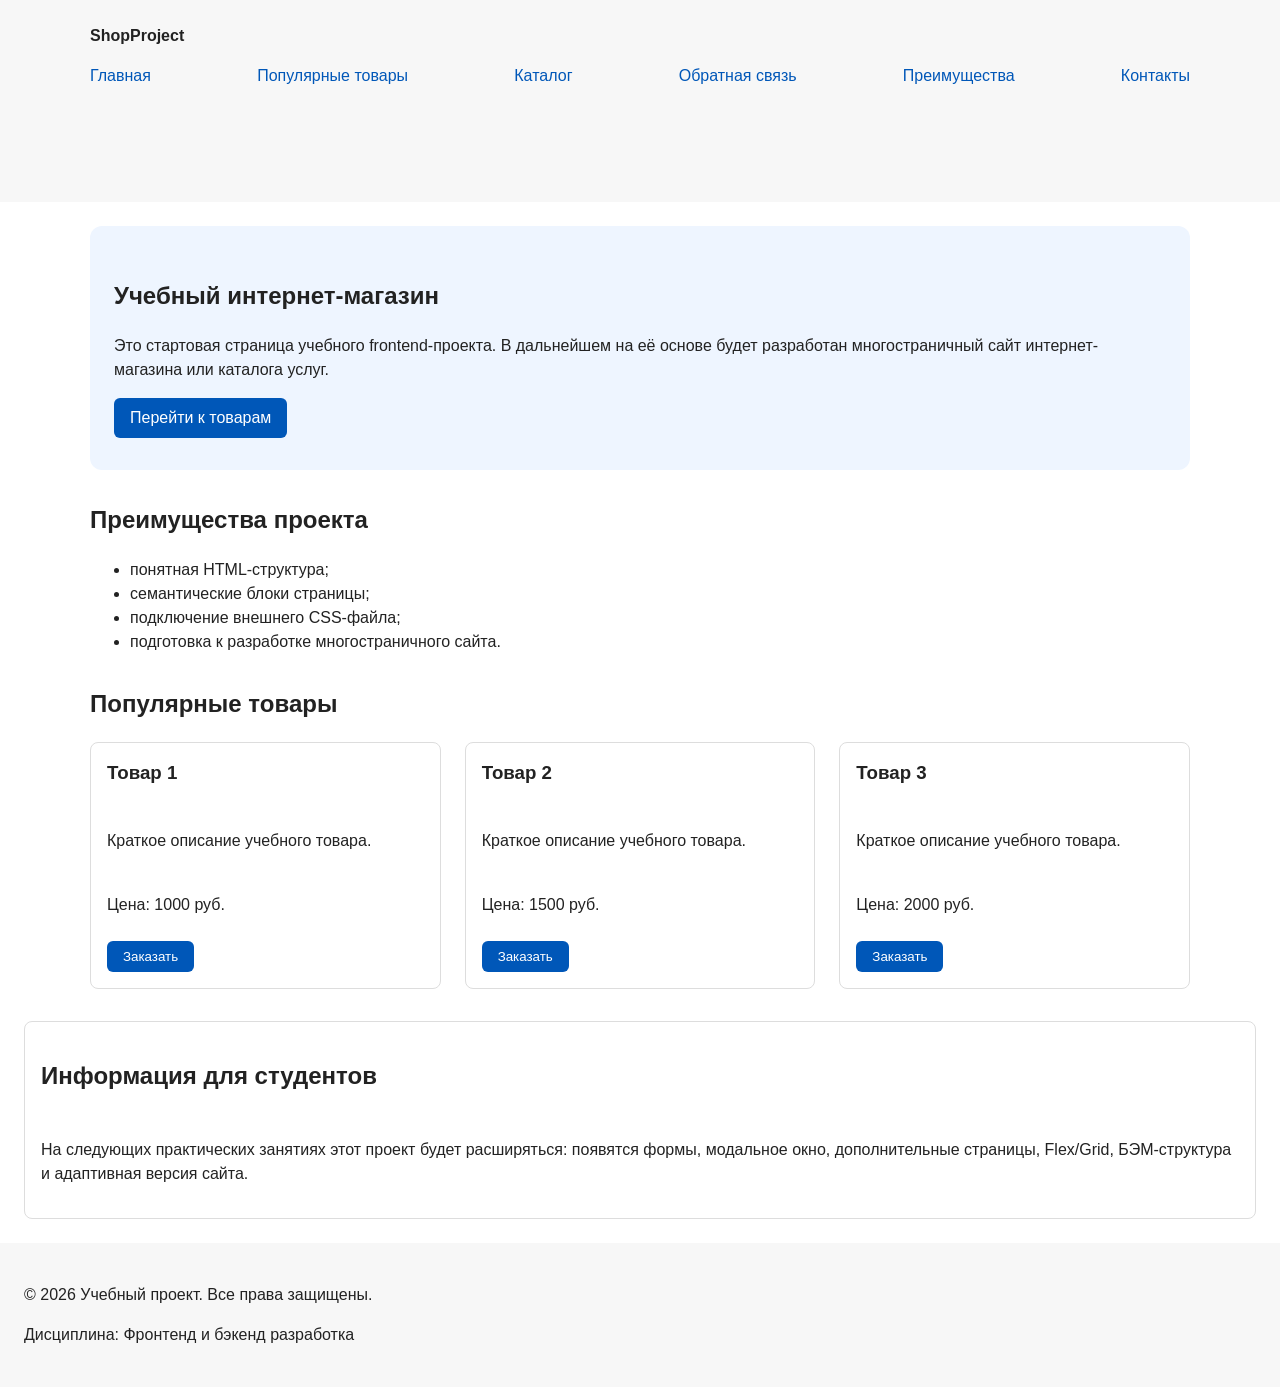
==== commit 0ba75e28: "Merge 161bba43d27cdb79867efb85b48635ad2ce82d59 into 4095ca349756f396b5c550cc9c1e6056312d199c" ====
--- a/index.html
+++ b/index.html
@@ -63,36 +63,36 @@
 <section class="section" id="popular">
   <h2>Популярные товары</h2>
 
-  <article class="product-card">
-    <h3>Товар 1</h3>
-    <p>Краткое описание учебного товара.</p>
-    <p>Цена: 1000 руб.</p>
-    <button class="button product-card__button" type="button" data-product="Товар 1">
-  Заказать
-</button>
-
-  </article>
-
-  <article class="product-card">
-    <h3>Товар 2</h3>
-    <p>Краткое описание учебного товара.</p>
-    <p>Цена: 1500 руб.</p>
-    <button class="button product-card__button" type="button" data-product="Товар 2">
-  Заказать
-</button>
-
-  </article>
-
-  <article class="product-card">
-    <h3>Товар 3</h3>
-    <p>Краткое описание учебного товара.</p>
-    <p>Цена: 2000 руб.</p>
-    <button class="button product-card__button" type="button" data-product="Товар 3">
-  Заказать
-</button>
-
-  </article>
+  <div class="products-grid">
+    <article class="product-card">
+      <h3>Товар 1</h3>
+      <p>Краткое описание учебного товара.</p>
+      <p>Цена: 1000 руб.</p>
+      <button class="button product-card__button" type="button" data-product="Товар 1">
+        Заказать
+      </button>
+    </article>
+
+    <article class="product-card">
+      <h3>Товар 2</h3>
+      <p>Краткое описание учебного товара.</p>
+      <p>Цена: 1500 руб.</p>
+      <button class="button product-card__button" type="button" data-product="Товар 2">
+        Заказать
+      </button>
+    </article>
+
+    <article class="product-card">
+      <h3>Товар 3</h3>
+      <p>Краткое описание учебного товара.</p>
+      <p>Цена: 2000 руб.</p>
+      <button class="button product-card__button" type="button" data-product="Товар 3">
+        Заказать
+      </button>
+    </article>
+  </div>
 </section>
+
 <aside class="product-card">
 
   <h2 class="product-card__title">Информация для студентов</h2>
